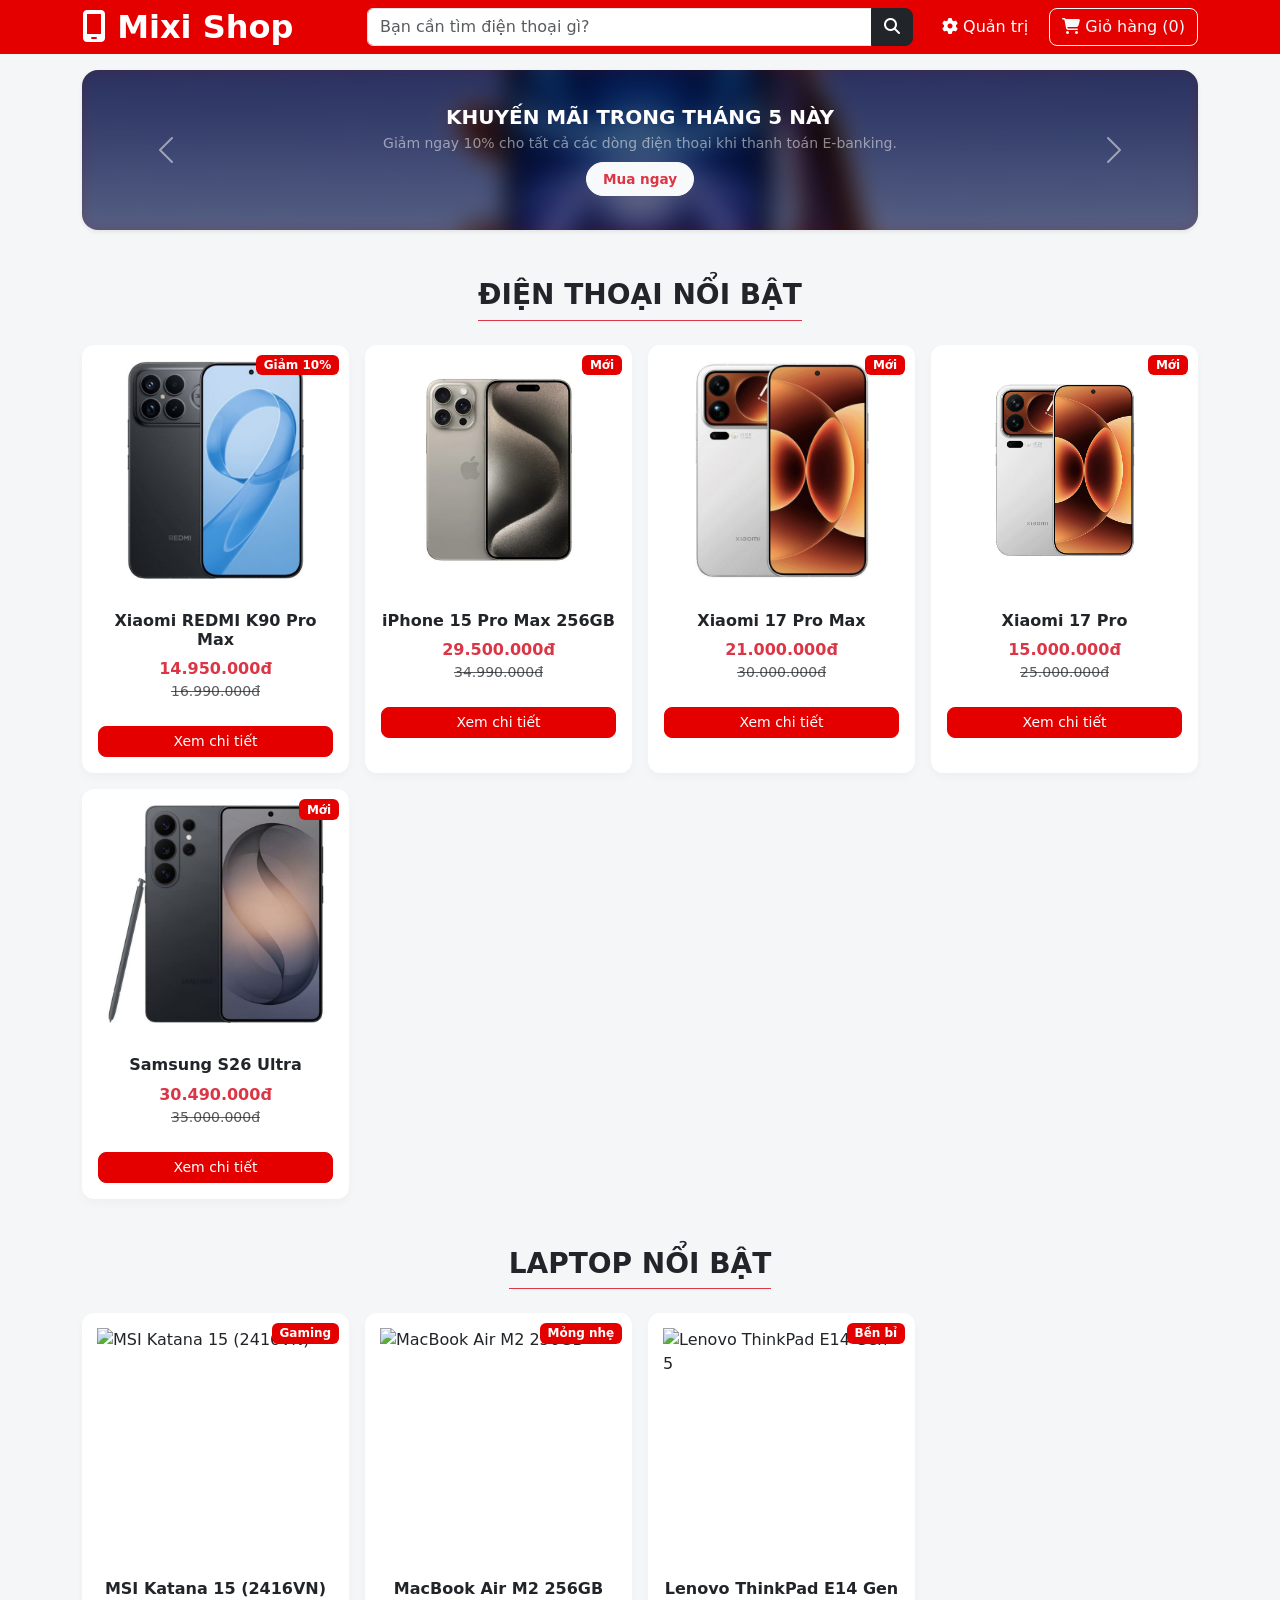
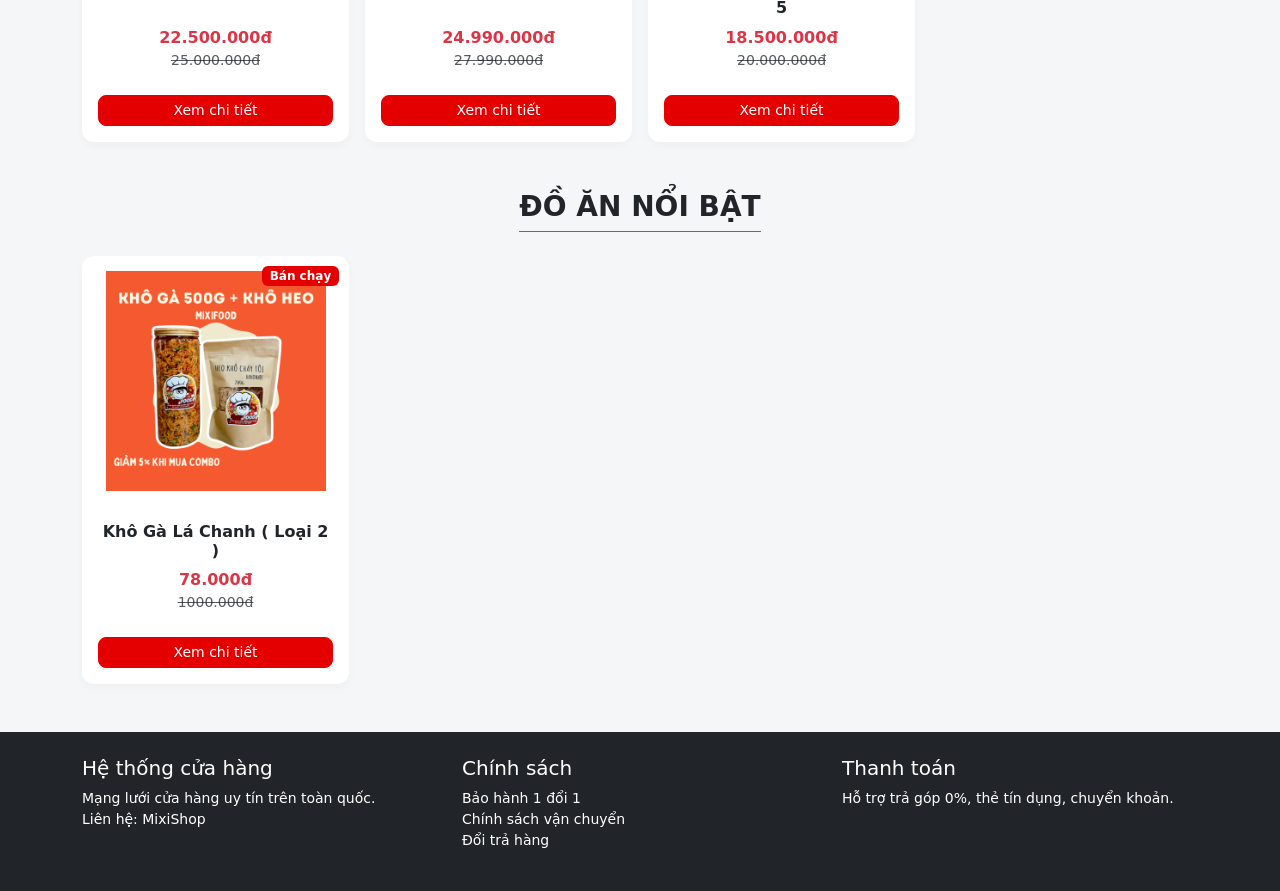
==== NHOM15/index.html @ 8619bd54 "Added few things" ====
<!DOCTYPE html>
<html lang="vi">
<head>
    <meta charset="UTF-8">
    <meta name="viewport" content="width=device-width, initial-scale=1.0">
    <title>Mixi Shop-Điện Thoại-Laptop</title>
    <link href="https://cdn.jsdelivr.net/npm/bootstrap@5.3.0/dist/css/bootstrap.min.css" rel="stylesheet">
    <link rel="stylesheet" href="https://cdnjs.cloudflare.com/ajax/libs/font-awesome/6.4.0/css/all.min.css">
    <link rel="stylesheet" href="./css/style.css">
</head>
<body>

    <header class="bg-danger text-white py-2">
        <div class="container">
            <div class="row align-items-center">
                <div class="col-md-3 col-12 mb-2 mb-md-0 text-center text-md-start">
                    <h2 class="m-0 fw-bold"><i class="fa-solid fa-mobile-screen"></i> Mixi Shop</h2>
                </div>
                <div class="col-md-6 col-12 mb-2 mb-md-0">
                    <div class="input-group">
                        <input type="text" id="searchInput" class="form-control" placeholder="Bạn cần tìm điện thoại gì?">
                        <button class="btn btn-dark" type="button" id="btnSearch"><i class="fa-solid fa-magnifying-glass"></i></button>
                    </div>
                </div>
                <div class="col-md-3 col-12 text-center text-md-end">
                    <a href="admin.html" class="text-white text-decoration-none me-3"><i class="fa-solid fa-gear"></i> Quản trị</a>
                    <button class="btn btn-outline-light"><i class="fa-solid fa-cart-shopping"></i> Giỏ hàng (0)</button>
                </div>
            </div>
        </div>
    </header>

    <section class="container mt-3">
        <div id="bannerSlider" class="carousel slide banner-mini shadow-sm rounded-4 overflow-hidden" data-bs-ride="carousel">
            <div class="carousel-inner">
                
                <div class="carousel-item active">
                    <div class="banner-content d-flex flex-column justify-content-center align-items-center bg-danger p-3 text-center">
                        <div class="banner-blur-bg" style="background-image: url('./img/banner.jpg');"></div>
                        
                        <div class="banner-overlay"></div>
                        
                        <div class="content-wrapper position-relative z-index-1">
                            <h4 class="fw-bold m-0 fs-5 text-white">KHUYẾN MÃI TRONG THÁNG 5 NÀY</h4>
                            <p class="mt-1 mb-2 small text-white-50">Giảm ngay 10% cho tất cả các dòng điện thoại khi thanh toán E-banking.</p>
                            <button class="btn btn-light text-danger fw-bold btn-xs px-3 rounded-pill">Mua ngay</button>
                        </div>
                    </div>
                </div>

                </div>
            
            <button class="carousel-control-prev" type="button" data-bs-target="#bannerSlider" data-bs-slide="prev">
                <span class="carousel-control-prev-icon"></span>
            </button>
            <button class="carousel-control-next" type="button" data-bs-target="#bannerSlider" data-bs-slide="next">
                <span class="carousel-control-next-icon"></span>
            </button>
        </div>
    </section>
    <section class="container mt-5 mb-5">
        <div class="text-center">
        <h3 class="mb-4 border-bottom border-danger pb-2 d-inline-block text-uppercase fw-bold">Điện thoại nổi bật</h3>
        </div>
        <div class="row g-3" id="productList">
            
            <div class="col-6 col-md-4 col-lg-3">
                <div class="card h-100 shadow-sm border-0 product-card">
                    <span class="badge bg-danger position-absolute" style="top: 10px; right: 10px;">Giảm 10%</span>
                    <img src="img/k90prm.jpg" class="card-img-top p-3" alt="Sản phẩm">
                    <div class="card-body text-center">
                        <h6 class="card-title fw-bold">Xiaomi REDMI K90 Pro Max</h6>
                        <p class="text-danger fw-bold m-0">14.950.000đ</p>
                        <p class="text-muted text-decoration-line-through small">16.990.000đ</p>
                        <button class="btn btn-danger btn-sm w-100 mt-2">Xem chi tiết</button>
                    </div>
                </div>
            </div>
            </div>
    </section>
<section class="container mt-5 mb-5">
    <div class="text-center">
        <h3 class="mb-4 border-bottom border-danger pb-2 d-inline-block text-uppercase fw-bold">Laptop nổi bật</h3>
    </div>
        <div class="row g-3" id="laptopList">
            </div>
    </section>
<section class="container mt-5 mb-5">
    <div class="text-center">
        <h3 class="mb-4 border-bottom border-danger pb-2 d-inline-block text-uppercase fw-bold">Đồ ăn nổi bật</h3>
    </div>
        <div class="row g-3" id="foodList">
            </div>
    </section>
    <footer class="bg-dark text-white py-4 mt-5">
        <div class="container">
            <div class="row">
                <div class="col-md-4">
                    <h5>Hệ thống cửa hàng</h5>
                    <p class="small">Mạng lưới cửa hàng uy tín trên toàn quốc.<br>Liên hệ: MixiShop</p>
                </div>
                <div class="col-md-4">
                    <h5>Chính sách</h5>
                    <ul class="list-unstyled small">
                        <li>Bảo hành 1 đổi 1</li>
                        <li>Chính sách vận chuyển</li>
                        <li>Đổi trả hàng</li>
                    </ul>
                </div>
                <div class="col-md-4">
                    <h5>Thanh toán</h5>
                    <p class="small">Hỗ trợ trả góp 0%, thẻ tín dụng, chuyển khoản.</p>
                </div>
            </div>
        </div>
    </footer>

    <script src="https://code.jquery.com/jquery-3.7.1.min.js"></script>
    <script src="https://cdn.jsdelivr.net/npm/bootstrap@5.3.0/dist/js/bootstrap.bundle.min.js"></script>
    
    <script src="./js/utils.js"></script>
    <script src="./js/api.js"></script>
    <script src="./js/main.js"></script>
    <div class="modal fade" id="productDetailModal" tabindex="-1" aria-labelledby="modalLabel" aria-hidden="true">
        <div class="modal-dialog modal-lg modal-dialog-centered"> <div class="modal-content">
            <div class="modal-header">
              <h5 class="modal-title fw-bold" id="modalLabel">Chi tiết sản phẩm</h5>
              <button type="button" class="btn-close" data-bs-dismiss="modal" aria-label="Đóng"></button>
            </div>
            <div class="modal-body">
              <div class="row">
                <div class="col-md-6 text-center mb-3 mb-md-0">
                  <img src="" id="modalImage" class="img-fluid rounded" alt="Ảnh sản phẩm">
                </div>
                <div class="col-md-6">
                  <h4 id="modalName" class="fw-bold text-dark"></h4>
                  <div class="d-flex align-items-baseline mb-2">
                      <span id="modalPrice" class="text-danger fw-bold fs-3 me-3"></span>
                      <span id="modalOldPrice" class="text-muted text-decoration-line-through"></span>
                  </div>
                  <p><strong>Tình trạng:</strong> Còn hàng</p>
                  <p><strong>Mô tả:</strong> <span id="modalDesc"></span></p>
                  <hr>
                  <button class="btn btn-danger w-100 py-2"><i class="fa-solid fa-cart-plus"></i> Thêm vào giỏ hàng</button>
                </div>
              </div>
            </div>
          </div>
        </div>
      </div>
</body>
</html>
---- NHOM15/css/style.css ----
/* css/style.css */
body {
    background-color: #f4f6f8; /* Màu nền xám nhạt giúp card sản phẩm nổi bật */
}

/* Hiệu ứng Hover cho sản phẩm giống đề bài yêu cầu */
.product-card {
    transition: transform 0.3s ease, box-shadow 0.3s ease;
}

.product-card:hover {
    transform: translateY(-5px); /* Nổi lên trên */
    box-shadow: 0 10px 20px rgba(0,0,0,0.1) !important;
}

/* Chỉnh lại màu nút Danger của Bootstrap cho giống màu đỏ của dienthoaiviet */
.btn-danger, .bg-danger {
    background-color: #e50000 !important;
    border-color: #e50000 !important;
}
/* Mở file css/style.css và thêm đoạn này xuống dưới cùng */

.product-card .card-img-top {
    height: 250px; /* Bạn có thể tăng giảm số này tùy ý (ví dụ 200px, 300px) */
    width: 100%;
    object-fit: contain; /* Ép ảnh vừa vặn khung, không bị méo */
    padding: 15px; /* Tạo khoảng lùi vào cho ảnh đỡ sát viền */
}
/* =========================================
   LÀM MỊN GIAO DIỆN (UI/UX TWEAKS)
   ========================================= */

/* 1. Làm mịn thẻ sản phẩm */
.product-card {
    border-radius: 12px; /* Bo tròn các góc của thẻ mềm mại hơn */
    overflow: hidden;
    transition: all 0.3s ease; /* Làm mượt mọi sự thay đổi trong 0.3 giây */
    box-shadow: 0 4px 10px rgba(0, 0, 0, 0.03) !important; /* Bóng đổ mặc định rất nhạt */
}

/* Hiệu ứng nhấc bổng thẻ khi di chuột vào */
.product-card:hover {
    transform: translateY(-8px); /* Nổi lên trên 8px */
    box-shadow: 0 15px 30px rgba(0, 0, 0, 0.1) !important; /* Bóng đổ tỏa rộng và đậm hơn một chút */
}

/* 2. Làm mịn ảnh bên trong thẻ */
.product-card .card-img-top {
    transition: transform 0.4s ease; /* Hiệu ứng mượt cho ảnh */
}

/* Phóng to ảnh lên một chút xíu (zoom in) khi di chuột vào thẻ */
.product-card:hover .card-img-top {
    transform: scale(1.05);
}

/* 3. Làm mịn tất cả các nút bấm */
.btn {
    border-radius: 8px; /* Bo góc nút bấm */
    transition: all 0.2s ease-in-out; 
}

/* Khi bấm hoặc di chuột, nút có cảm giác đàn hồi nhẹ */
.btn:hover {
    transform: scale(1.03); 
    box-shadow: 0 5px 15px rgba(229, 0, 0, 0.3); /* Ánh sáng đỏ tỏa ra quanh nút */
}
.btn:active {
    transform: scale(0.97); /* Nút lún xuống khi click */
}
/* =========================================
   BANNER MINI - HIỆU ỨNG GAUSSIAN BLUR
   ========================================= */

/* Làm mịn và bo góc toàn bộ khối banner */
.banner-mini {
    border-radius: 16px !important; /* Bo góc tròn thật đẹp */
    overflow: hidden;               /* Cắt đi các phần mờ bị tràn ra ngoài */
    box-shadow: 0 8px 20px rgba(0, 0, 0, 0.15); /* Đổ bóng nhẹ cho banner nổi lên */
}

/* Ép chiều cao dẹt lại cho gọn gàng */
.banner-content {
    position: relative;
    min-height: 160px; /* Chiều cao cực kỳ thanh mảnh */
    overflow: hidden;
}

/* Lớp 1: Ảnh nền phía sau bị làm mờ (Gaussian Blur) */
.banner-blur-bg {
    position: absolute;
    /* Phóng to nền ra một chút (-15px) để viền mờ không bị lem màu trắng */
    top: -15px; right: -15px; bottom: -15px; left: -15px; 
    background-size: cover;
    background-position: center;
    filter: blur(12px); /* Đây chính là dòng tạo ra hiệu ứng Gaussian Blur */
    z-index: 0;
}

/* Lớp 2: Lớp phủ màu đỏ/đen trong suốt để chữ nổi bật lên trên nền mờ */
/* Lớp 2: Lớp phủ màu đen nhạt để chữ trắng nổi bật lên trên nền mờ */
.banner-overlay {
    position: absolute;
    top: 0; left: 0; right: 0; bottom: 0;
    /* Đổi từ màu đỏ rgba(220, 53, 69, 0.7) sang màu đen mờ 40% */
    background: rgba(0, 0, 0, 0.4); 
    z-index: 1;
}

/* Lớp 3: Nội dung chữ và nút bấm */
.content-wrapper {
    z-index: 2; /* Đẩy nội dung lên lớp cao nhất để không bị mờ */
    position: relative;
}

/* Làm cho nút bấm nhỏ gọn lại cho phù hợp với banner dẹt */
.btn-xs {
    padding: 0.35rem 1.5rem;
    font-size: 0.85rem;
}
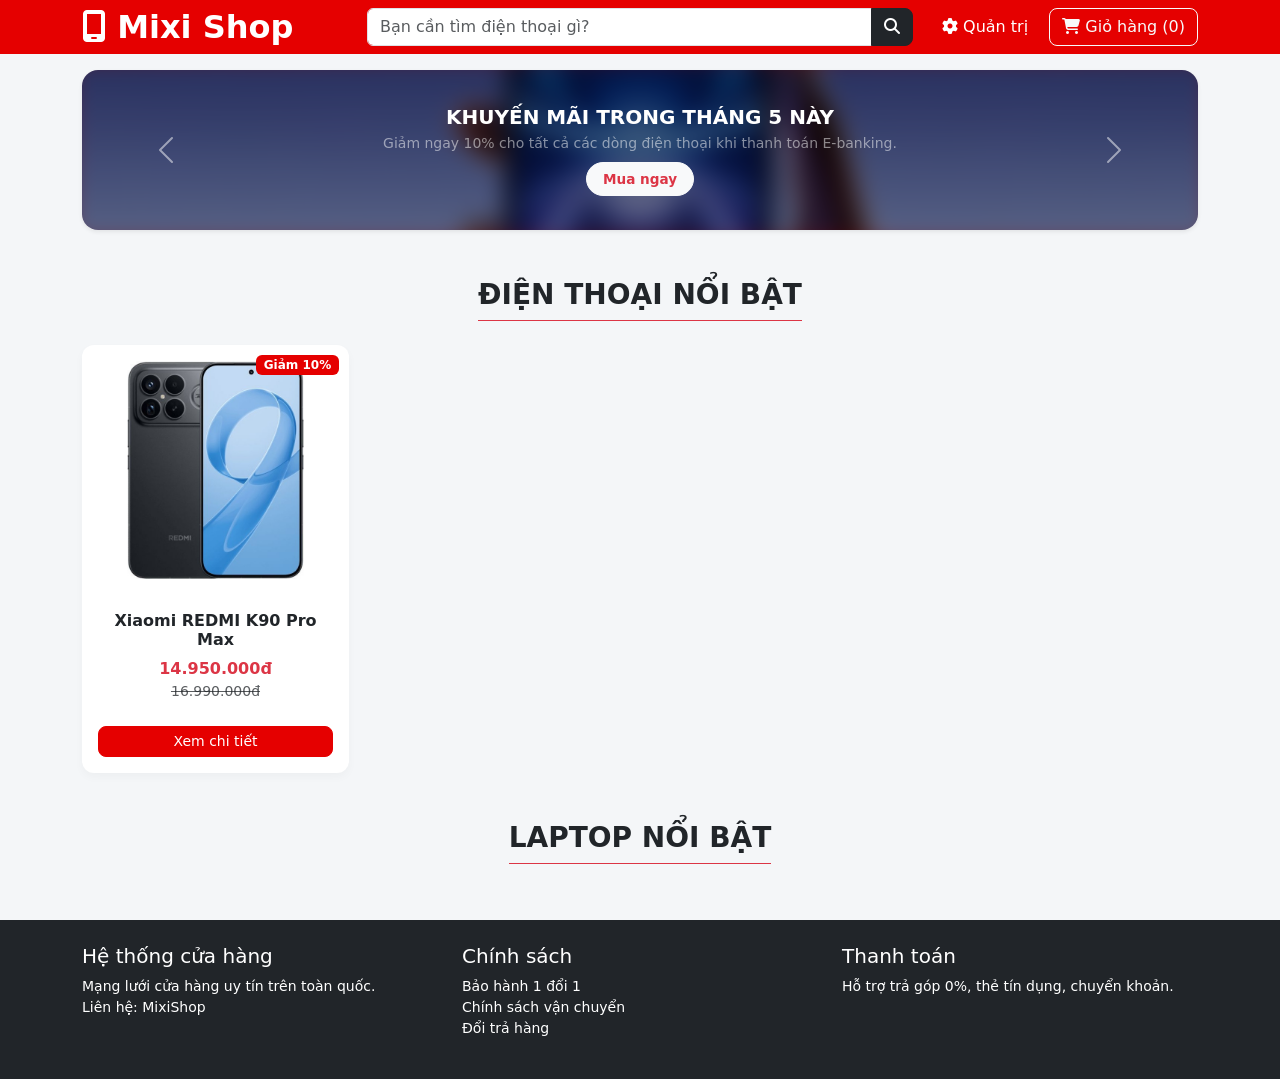
==== commit 02299056: "Added few things, support mockapi to delete/add products, desc,price,etc..." ====
--- a/NHOM15/index.html
+++ b/NHOM15/index.html
@@ -85,13 +85,7 @@
         <div class="row g-3" id="laptopList">
             </div>
     </section>
-<section class="container mt-5 mb-5">
-    <div class="text-center">
-        <h3 class="mb-4 border-bottom border-danger pb-2 d-inline-block text-uppercase fw-bold">Đồ ăn nổi bật</h3>
-    </div>
-        <div class="row g-3" id="foodList">
-            </div>
-    </section>
+
     <footer class="bg-dark text-white py-4 mt-5">
         <div class="container">
             <div class="row">
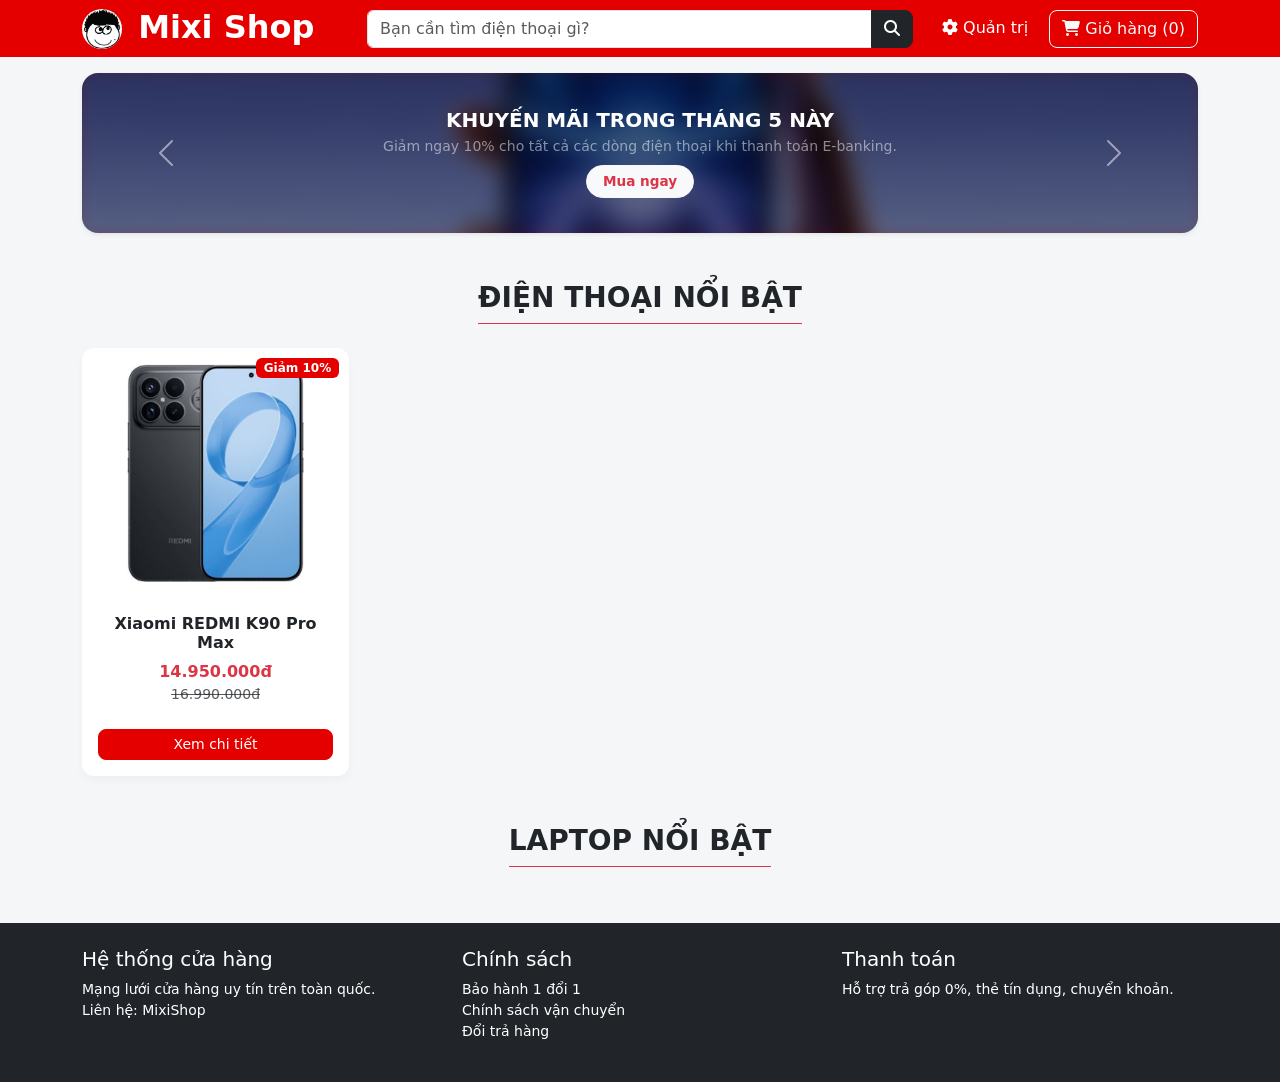
==== commit 660f5267: "Added side banners" ====
--- a/NHOM15/index.html
+++ b/NHOM15/index.html
@@ -10,11 +10,38 @@
 </head>
 <body>
 
+    <!-- Banners 2 bên (Trái: Điện thoại, Phải: Laptop) -->
+    <div class="side-banner side-banner-left">
+        <!-- Lớp ảnh nền mờ -->
+        <div class="side-banner-bg" style="background-image: url('./img/k90prm.jpg');"></div>
+        <div class="side-banner-overlay"></div>
+        <!-- Nội dung -->
+        <div class="side-banner-content">
+            <span class="side-banner-badge">Sốc -50%</span>
+            <div class="side-banner-title text-white">ĐIỆN THOẠI</div>
+            <img src="./img/k90prm.jpg" class="side-banner-img" alt="Phone Sale">
+            <a href="#productList" class="btn btn-warning btn-sm mt-3 fw-bold rounded-pill text-dark w-100">Mua ngay</a>
+        </div>
+    </div>
+
+    <div class="side-banner side-banner-right">
+        <!-- Lớp ảnh nền mờ -->
+        <div class="side-banner-bg" style="background-image: url('https://via.placeholder.com/300?text=Laptop');"></div>
+        <div class="side-banner-overlay"></div>
+        <!-- Nội dung -->
+        <div class="side-banner-content">
+            <span class="side-banner-badge bg-danger text-white">XẢ KHO</span>
+            <div class="side-banner-title text-white">LAPTOP</div>
+            <img src="https://via.placeholder.com/300?text=Laptop" class="side-banner-img" alt="Laptop Sale">
+            <a href="#laptopList" class="btn btn-danger btn-sm mt-3 fw-bold rounded-pill w-100">Khám phá</a>
+        </div>
+    </div>
+
     <header class="bg-danger text-white py-2">
         <div class="container">
             <div class="row align-items-center">
                 <div class="col-md-3 col-12 mb-2 mb-md-0 text-center text-md-start">
-                    <h2 class="m-0 fw-bold"><i class="fa-solid fa-mobile-screen"></i> Mixi Shop</h2>
+                    <h2 class="m-0 fw-bold"><img src="./img/logoshop.jpg" alt="Mixi Shop Logo" style="width: 40px; height: 40px; border-radius: 50%; object-fit: cover; margin-right: 5px;"> Mixi Shop</h2>
                 </div>
                 <div class="col-md-6 col-12 mb-2 mb-md-0">
                     <div class="input-group">
--- a/NHOM15/css/style.css
+++ b/NHOM15/css/style.css
@@ -117,4 +117,109 @@
 .btn-xs {
     padding: 0.35rem 1.5rem;
     font-size: 0.85rem;
+}
+
+/* =========================================
+   SIDE BANNERS (LEFT & RIGHT)
+   ========================================= */
+.side-banner {
+    position: absolute;
+    top: 150px;
+    width: 140px;
+    height: 600px;
+    border-radius: 12px;
+    overflow: hidden;
+    box-shadow: 0 10px 20px rgba(0,0,0,0.2);
+    z-index: 1000;
+    display: none; /* Ẩn mặc định trên màn hình nhỏ */
+}
+
+/* Chỉ hiển thị banner 2 bên trên màn hình rất lớn (desktop) để không đè vào nội dung */
+@media (min-width: 1400px) {
+    .side-banner {
+        display: block;
+    }
+}
+
+.side-banner-left {
+    left: max(30px, calc(50% - 820px));
+}
+
+.side-banner-right {
+    right: max(30px, calc(50% - 820px));
+}
+
+.side-banner-bg {
+    position: absolute;
+    top: -15px; left: -15px; right: -15px; bottom: -15px; /* Mở rộng ra để viền blur không bị lỗi */
+    background-size: cover;
+    background-position: center;
+    filter: blur(8px); /* Gaussian Blur */
+    z-index: 0;
+}
+
+.side-banner-overlay {
+    position: absolute;
+    top: 0; left: 0; right: 0; bottom: 0;
+    z-index: 1;
+}
+
+/* Màu phủ cho từng bên */
+.side-banner-left .side-banner-overlay {
+    background: rgba(229, 0, 0, 0.45); /* Phủ đỏ cho Điện thoại */
+}
+
+.side-banner-right .side-banner-overlay {
+    background: rgba(0, 0, 0, 0.55); /* Phủ đen cho Laptop */
+}
+
+.side-banner-content {
+    position: relative;
+    z-index: 2;
+    height: 100%;
+    display: flex;
+    flex-direction: column;
+    justify-content: space-between;
+    align-items: center;
+    padding: 20px 10px;
+    color: white;
+    text-align: center;
+}
+
+.side-banner-badge {
+    background: #ffc107;
+    color: #000;
+    font-weight: bold;
+    padding: 5px 10px;
+    border-radius: 20px;
+    font-size: 0.85rem;
+    box-shadow: 0 2px 5px rgba(0,0,0,0.2);
+    text-transform: uppercase;
+    animation: pulse 1.5s infinite; /* Hiệu ứng đập nhẹ */
+}
+
+@keyframes pulse {
+    0% { transform: scale(1); }
+    50% { transform: scale(1.1); }
+    100% { transform: scale(1); }
+}
+
+.side-banner-title {
+    writing-mode: vertical-rl;
+    text-orientation: mixed;
+    transform: rotate(180deg);
+    font-size: 1.5rem;
+    font-weight: 900;
+    letter-spacing: 3px;
+    text-shadow: 2px 2px 5px rgba(0,0,0,0.8);
+    margin: 15px 0;
+}
+
+.side-banner-img {
+    width: 90%;
+    border-radius: 8px;
+    box-shadow: 0 4px 10px rgba(0,0,0,0.4);
+    background: white;
+    padding: 5px;
+    object-fit: contain;
 }
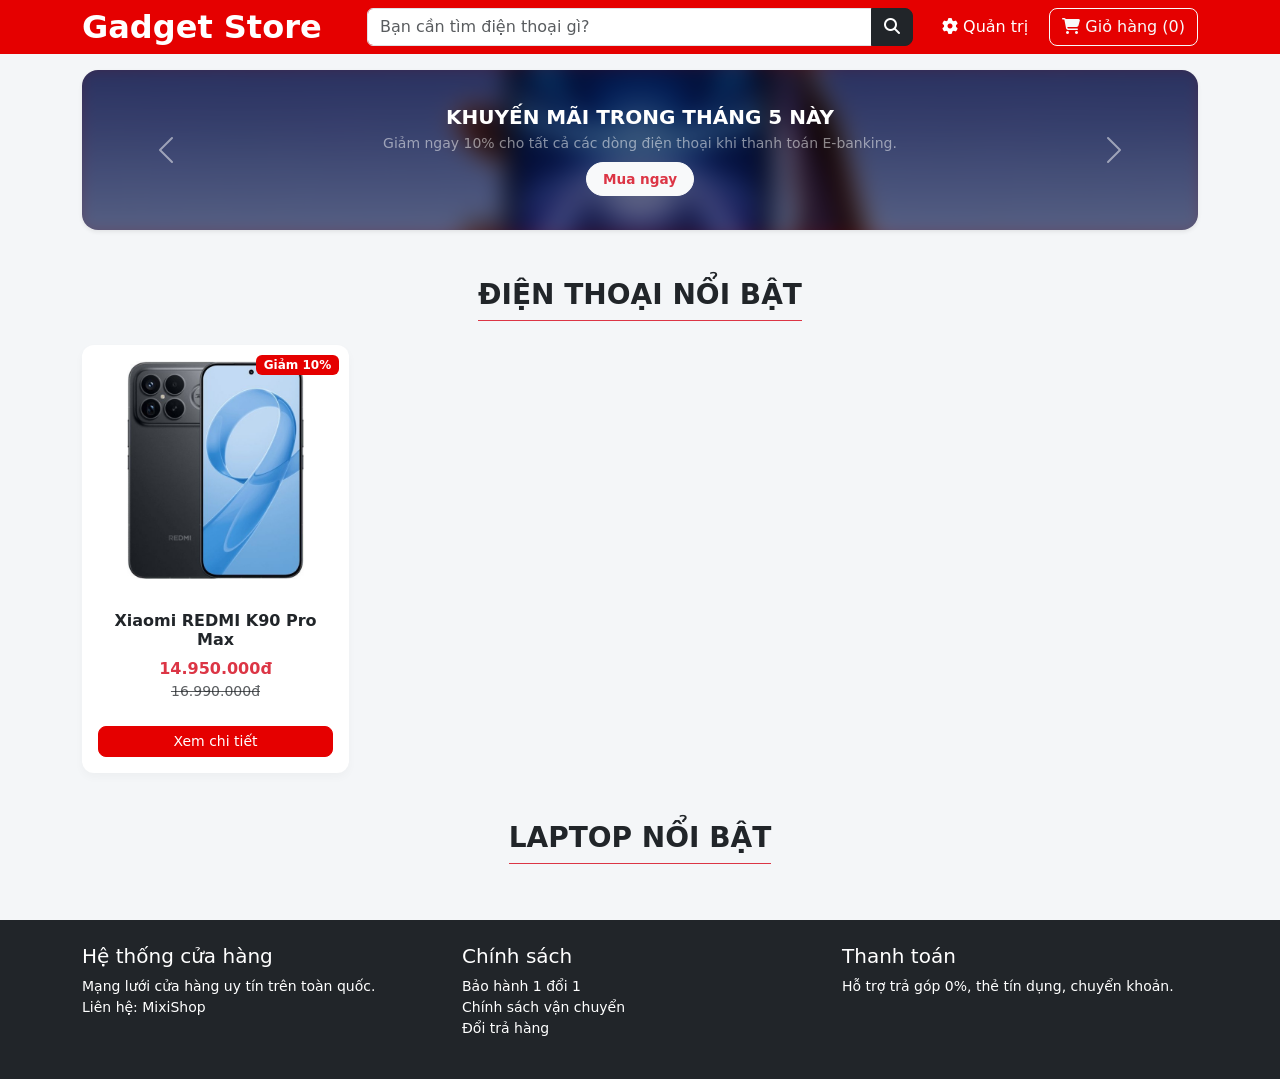
==== commit 066f2a2b: "Few changes" ====
--- a/NHOM15/index.html
+++ b/NHOM15/index.html
@@ -3,7 +3,7 @@
 <head>
     <meta charset="UTF-8">
     <meta name="viewport" content="width=device-width, initial-scale=1.0">
-    <title>Mixi Shop-Điện Thoại-Laptop</title>
+    <title>Gadget Store - Điện Thoại - Laptop</title>
     <link href="https://cdn.jsdelivr.net/npm/bootstrap@5.3.0/dist/css/bootstrap.min.css" rel="stylesheet">
     <link rel="stylesheet" href="https://cdnjs.cloudflare.com/ajax/libs/font-awesome/6.4.0/css/all.min.css">
     <link rel="stylesheet" href="./css/style.css">
@@ -41,7 +41,7 @@
         <div class="container">
             <div class="row align-items-center">
                 <div class="col-md-3 col-12 mb-2 mb-md-0 text-center text-md-start">
-                    <h2 class="m-0 fw-bold"><img src="./img/logoshop.jpg" alt="Mixi Shop Logo" style="width: 40px; height: 40px; border-radius: 50%; object-fit: cover; margin-right: 5px;"> Mixi Shop</h2>
+                    <h2 class="m-0 fw-bold">Gadget Store</h2>
                 </div>
                 <div class="col-md-6 col-12 mb-2 mb-md-0">
                     <div class="input-group">
--- a/NHOM15/css/style.css
+++ b/NHOM15/css/style.css
@@ -123,11 +123,11 @@
    SIDE BANNERS (LEFT & RIGHT)
    ========================================= */
 .side-banner {
-    position: absolute;
-    top: 150px;
-    width: 140px;
-    height: 600px;
-    border-radius: 12px;
+    position: fixed;
+    top: 220px;
+    width: 110px;
+    height: 480px;
+    border-radius: 10px;
     overflow: hidden;
     box-shadow: 0 10px 20px rgba(0,0,0,0.2);
     z-index: 1000;
@@ -142,11 +142,11 @@
 }
 
 .side-banner-left {
-    left: max(30px, calc(50% - 820px));
+    left: 16px;
 }
 
 .side-banner-right {
-    right: max(30px, calc(50% - 820px));
+    right: 16px;
 }
 
 .side-banner-bg {
@@ -181,7 +181,7 @@
     flex-direction: column;
     justify-content: space-between;
     align-items: center;
-    padding: 20px 10px;
+    padding: 16px 8px;
     color: white;
     text-align: center;
 }
@@ -208,18 +208,18 @@
     writing-mode: vertical-rl;
     text-orientation: mixed;
     transform: rotate(180deg);
-    font-size: 1.5rem;
+    font-size: 1.1rem;
     font-weight: 900;
-    letter-spacing: 3px;
+    letter-spacing: 2px;
     text-shadow: 2px 2px 5px rgba(0,0,0,0.8);
     margin: 15px 0;
 }
 
 .side-banner-img {
-    width: 90%;
+    width: 80%;
     border-radius: 8px;
-    box-shadow: 0 4px 10px rgba(0,0,0,0.4);
+    box-shadow: 0 4px 10px rgba(0,0,0,0.35);
     background: white;
-    padding: 5px;
+    padding: 4px;
     object-fit: contain;
 }
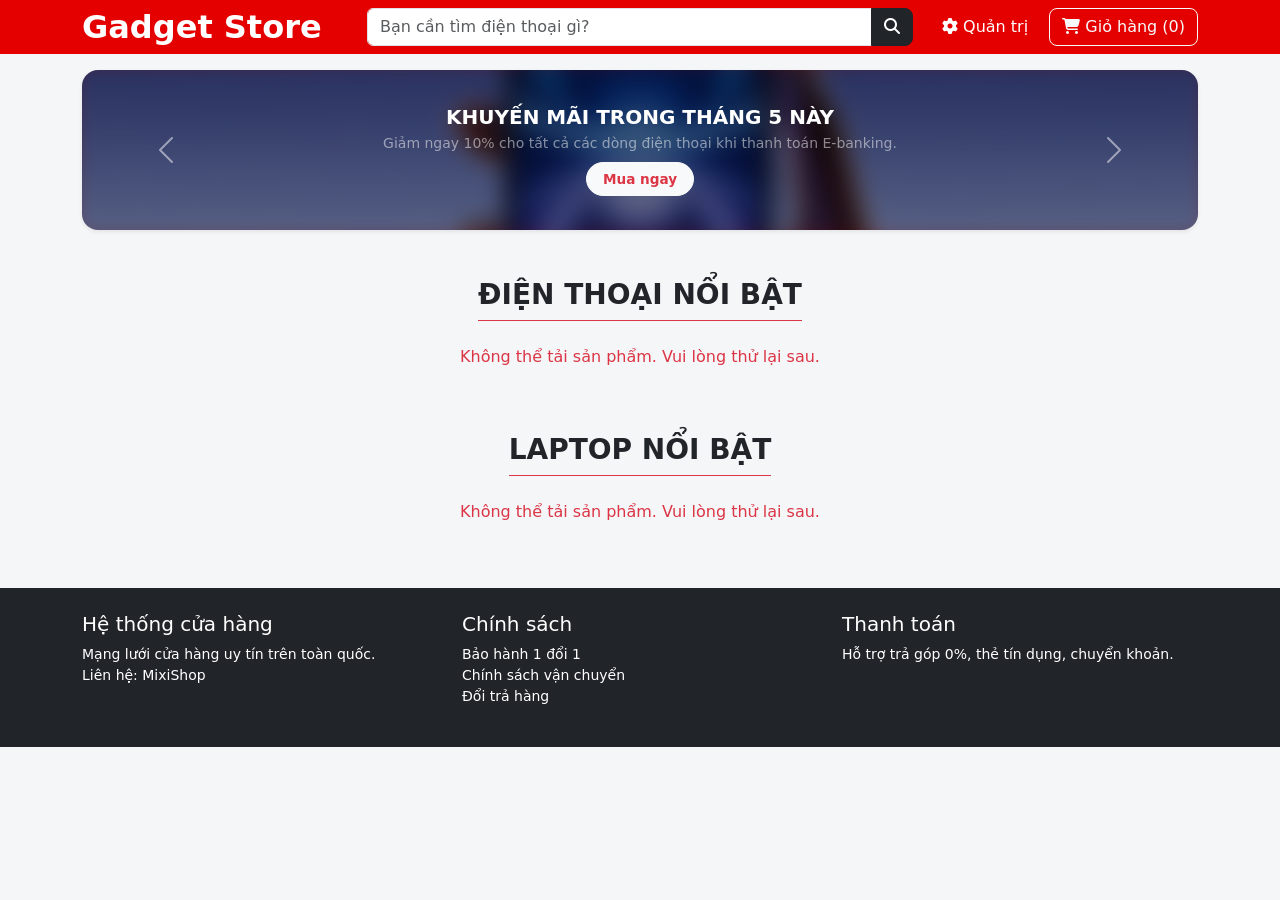
==== commit 79dd5247: "small changes to website, added fade in animtion, changed price format to VND" ====
--- a/NHOM15/index.html
+++ b/NHOM15/index.html
@@ -91,18 +91,6 @@
         </div>
         <div class="row g-3" id="productList">
             
-            <div class="col-6 col-md-4 col-lg-3">
-                <div class="card h-100 shadow-sm border-0 product-card">
-                    <span class="badge bg-danger position-absolute" style="top: 10px; right: 10px;">Giảm 10%</span>
-                    <img src="img/k90prm.jpg" class="card-img-top p-3" alt="Sản phẩm">
-                    <div class="card-body text-center">
-                        <h6 class="card-title fw-bold">Xiaomi REDMI K90 Pro Max</h6>
-                        <p class="text-danger fw-bold m-0">14.950.000đ</p>
-                        <p class="text-muted text-decoration-line-through small">16.990.000đ</p>
-                        <button class="btn btn-danger btn-sm w-100 mt-2">Xem chi tiết</button>
-                    </div>
-                </div>
-            </div>
             </div>
     </section>
 <section class="container mt-5 mb-5">
--- a/NHOM15/css/style.css
+++ b/NHOM15/css/style.css
@@ -52,6 +52,46 @@
 /* Phóng to ảnh lên một chút xíu (zoom in) khi di chuột vào thẻ */
 .product-card:hover .card-img-top {
     transform: scale(1.05);
+}
+
+/* Entry animation for product cards */
+@keyframes fadeInUp {
+    from {
+        opacity: 0;
+        transform: translateY(20px);
+    }
+    to {
+        opacity: 1;
+        transform: translateY(0);
+    }
+}
+
+.animate-fade-in-up {
+    opacity: 0;
+    animation: fadeInUp 0.6s ease forwards;
+}
+
+.loading-placeholder {
+    display: flex;
+    justify-content: center;
+    align-items: center;
+    min-height: 220px;
+    width: 100%;
+}
+
+.loading-spinner {
+    width: 48px;
+    height: 48px;
+    border: 4px solid rgba(0, 0, 0, 0.12);
+    border-top-color: #e50000;
+    border-radius: 50%;
+    animation: spin 1s linear infinite;
+}
+
+@keyframes spin {
+    to {
+        transform: rotate(360deg);
+    }
 }
 
 /* 3. Làm mịn tất cả các nút bấm */
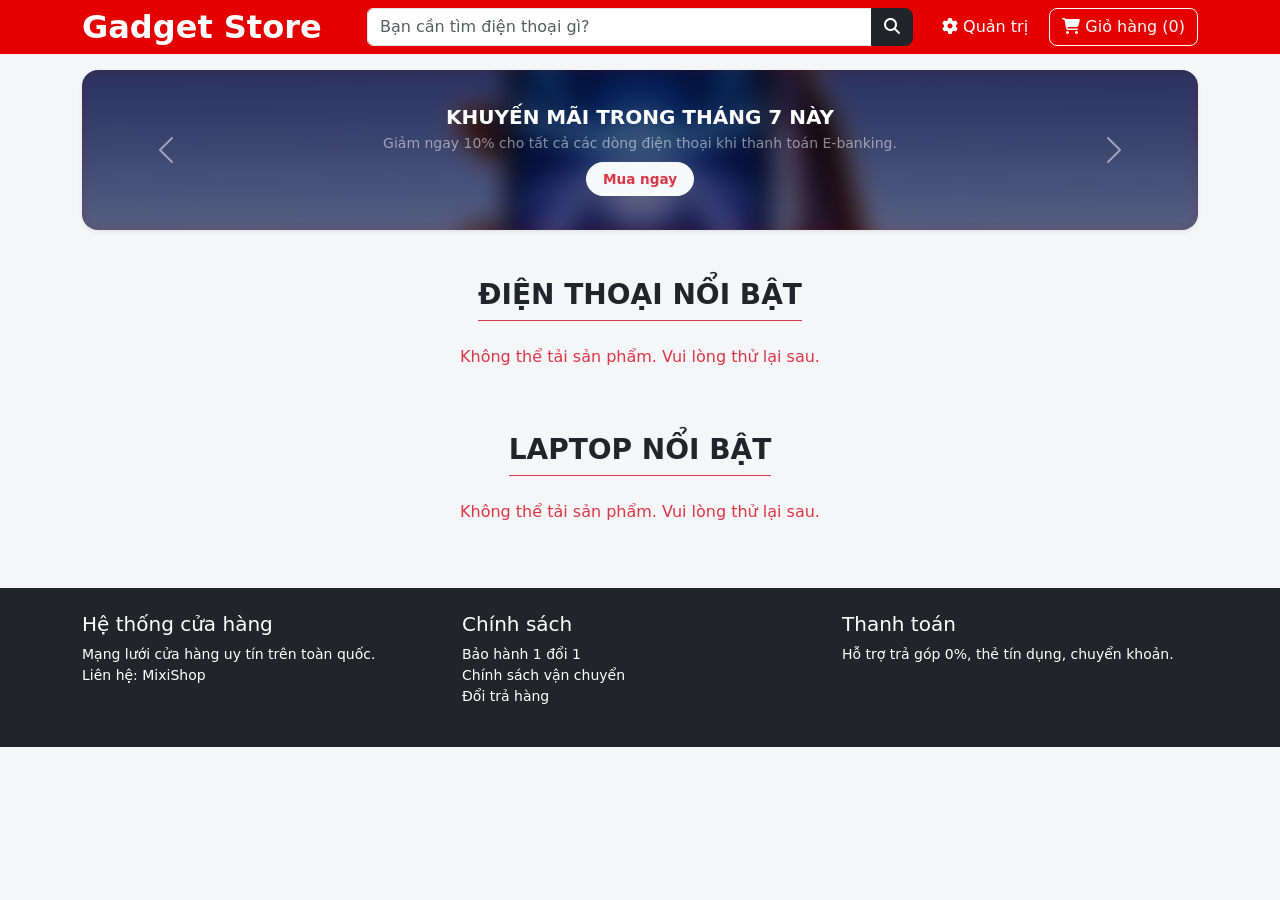
==== commit 9a38a862: "redesinged UI/UX for better experience" ====
--- a/NHOM15/index.html
+++ b/NHOM15/index.html
@@ -26,13 +26,13 @@
 
     <div class="side-banner side-banner-right">
         <!-- Lớp ảnh nền mờ -->
-        <div class="side-banner-bg" style="background-image: url('https://via.placeholder.com/300?text=Laptop');"></div>
+        <div class="side-banner-bg" style="background-image: url('./img/x_m_5__6.png');"></div>
         <div class="side-banner-overlay"></div>
         <!-- Nội dung -->
         <div class="side-banner-content">
             <span class="side-banner-badge bg-danger text-white">XẢ KHO</span>
             <div class="side-banner-title text-white">LAPTOP</div>
-            <img src="https://via.placeholder.com/300?text=Laptop" class="side-banner-img" alt="Laptop Sale">
+            <img src="./img/x_m_5__6.png" class="side-banner-img" alt="Laptop Sale">
             <a href="#laptopList" class="btn btn-danger btn-sm mt-3 fw-bold rounded-pill w-100">Khám phá</a>
         </div>
     </div>
@@ -68,7 +68,7 @@
                         <div class="banner-overlay"></div>
                         
                         <div class="content-wrapper position-relative z-index-1">
-                            <h4 class="fw-bold m-0 fs-5 text-white">KHUYẾN MÃI TRONG THÁNG 5 NÀY</h4>
+                            <h4 class="fw-bold m-0 fs-5 text-white">KHUYẾN MÃI TRONG THÁNG 7 NÀY</h4>
                             <p class="mt-1 mb-2 small text-white-50">Giảm ngay 10% cho tất cả các dòng điện thoại khi thanh toán E-banking.</p>
                             <button class="btn btn-light text-danger fw-bold btn-xs px-3 rounded-pill">Mua ngay</button>
                         </div>
--- a/NHOM15/css/style.css
+++ b/NHOM15/css/style.css
@@ -21,10 +21,31 @@
 /* Mở file css/style.css và thêm đoạn này xuống dưới cùng */
 
 .product-card .card-img-top {
-    height: 250px; /* Bạn có thể tăng giảm số này tùy ý (ví dụ 200px, 300px) */
+    height: 180px; /* Giảm nhẹ kích thước ảnh để card gọn và cân đối hơn */
     width: 100%;
     object-fit: contain; /* Ép ảnh vừa vặn khung, không bị méo */
-    padding: 15px; /* Tạo khoảng lùi vào cho ảnh đỡ sát viền */
+    padding: 10px; /* Tạo khoảng lùi vào cho ảnh đỡ sát viền */
+}
+
+.product-card {
+    max-width: 100%;
+    margin: 0 auto;
+}
+
+.product-card .card-body {
+    padding: 0.8rem 0.8rem 0.9rem;
+}
+
+.product-card .card-title {
+    font-size: 0.95rem;
+    line-height: 1.3;
+    min-height: 2.6em;
+    margin-bottom: 0.35rem;
+}
+
+.product-card .btn {
+    padding: 0.35rem 0.6rem;
+    font-size: 0.8rem;
 }
 /* =========================================
    LÀM MỊN GIAO DIỆN (UI/UX TWEAKS)
@@ -108,10 +129,6 @@
 .btn:active {
     transform: scale(0.97); /* Nút lún xuống khi click */
 }
-/* =========================================
-   BANNER MINI - HIỆU ỨNG GAUSSIAN BLUR
-   ========================================= */
-
 /* Làm mịn và bo góc toàn bộ khối banner */
 .banner-mini {
     border-radius: 16px !important; /* Bo góc tròn thật đẹp */
@@ -164,12 +181,13 @@
    ========================================= */
 .side-banner {
     position: fixed;
-    top: 220px;
-    width: 110px;
-    height: 480px;
+    top: 50%;
+    transform: translateY(-50%);
+    width: 84px;
+    height: 360px;
     border-radius: 10px;
     overflow: hidden;
-    box-shadow: 0 10px 20px rgba(0,0,0,0.2);
+    box-shadow: 0 8px 16px rgba(0,0,0,0.16);
     z-index: 1000;
     display: none; /* Ẩn mặc định trên màn hình nhỏ */
 }
@@ -182,11 +200,11 @@
 }
 
 .side-banner-left {
-    left: 16px;
+    left: 10px;
 }
 
 .side-banner-right {
-    right: 16px;
+    right: 10px;
 }
 
 .side-banner-bg {
@@ -221,7 +239,7 @@
     flex-direction: column;
     justify-content: space-between;
     align-items: center;
-    padding: 16px 8px;
+    padding: 10px 6px;
     color: white;
     text-align: center;
 }
@@ -230,9 +248,9 @@
     background: #ffc107;
     color: #000;
     font-weight: bold;
-    padding: 5px 10px;
+    padding: 3px 7px;
     border-radius: 20px;
-    font-size: 0.85rem;
+    font-size: 0.7rem;
     box-shadow: 0 2px 5px rgba(0,0,0,0.2);
     text-transform: uppercase;
     animation: pulse 1.5s infinite; /* Hiệu ứng đập nhẹ */
@@ -248,18 +266,18 @@
     writing-mode: vertical-rl;
     text-orientation: mixed;
     transform: rotate(180deg);
-    font-size: 1.1rem;
-    font-weight: 900;
-    letter-spacing: 2px;
+    font-size: 0.9rem;
+    font-weight: 800;
+    letter-spacing: 1px;
     text-shadow: 2px 2px 5px rgba(0,0,0,0.8);
-    margin: 15px 0;
+    margin: 8px 0;
 }
 
 .side-banner-img {
-    width: 80%;
+    width: 70%;
     border-radius: 8px;
     box-shadow: 0 4px 10px rgba(0,0,0,0.35);
     background: white;
-    padding: 4px;
+    padding: 3px;
     object-fit: contain;
 }
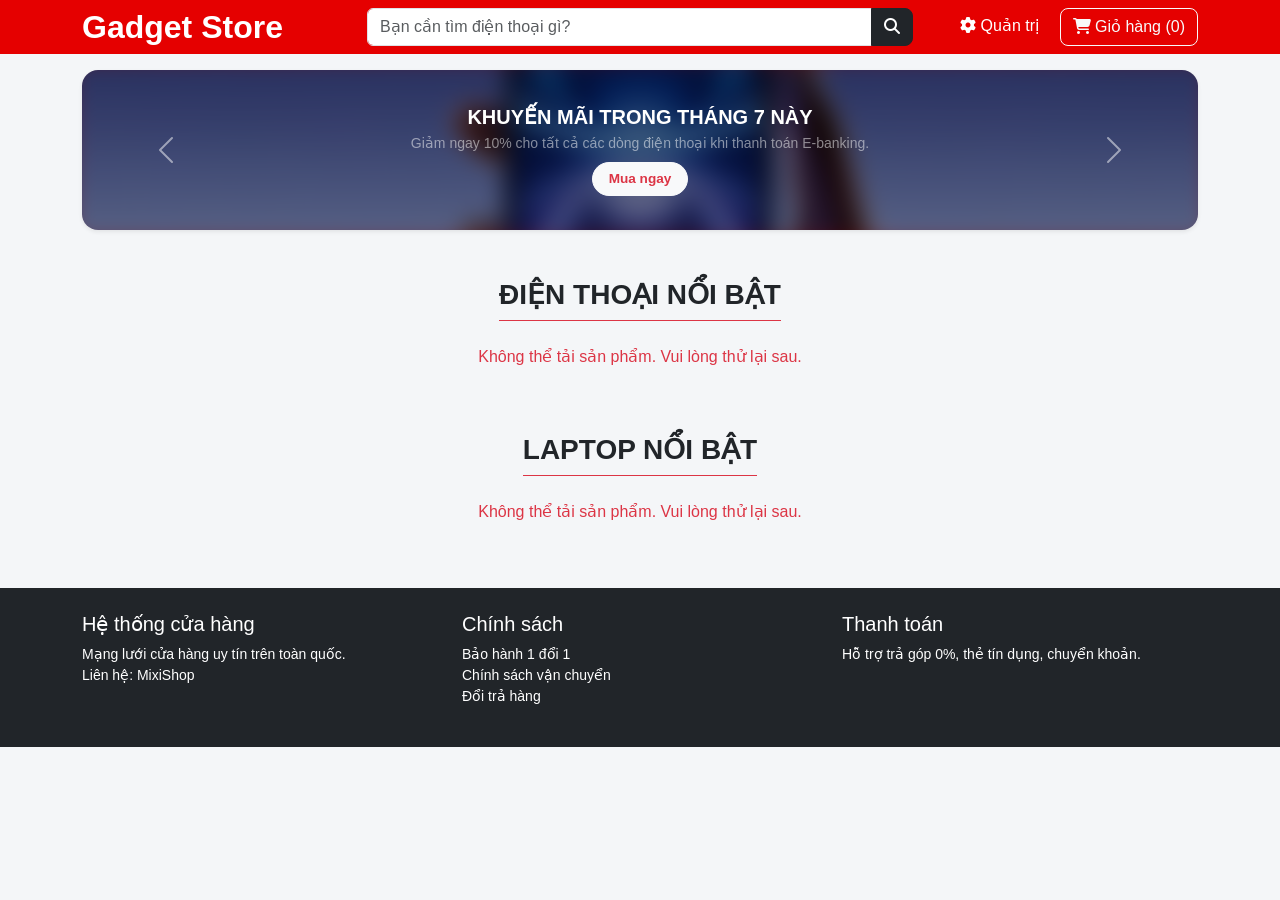
==== commit aca16163: "changed all website font to MiSans for better experience" ====
--- a/NHOM15/index.html
+++ b/NHOM15/index.html
@@ -5,6 +5,9 @@
     <meta name="viewport" content="width=device-width, initial-scale=1.0">
     <title>Gadget Store - Điện Thoại - Laptop</title>
     <link href="https://cdn.jsdelivr.net/npm/bootstrap@5.3.0/dist/css/bootstrap.min.css" rel="stylesheet">
+    <link rel="preconnect" href="https://fonts.googleapis.com">
+    <link rel="preconnect" href="https://fonts.gstatic.com" crossorigin>
+    <link href="https://fonts.googleapis.com/css2?family=Manrope:wght@400;500;700&display=swap" rel="stylesheet">
     <link rel="stylesheet" href="https://cdnjs.cloudflare.com/ajax/libs/font-awesome/6.4.0/css/all.min.css">
     <link rel="stylesheet" href="./css/style.css">
 </head>
--- a/NHOM15/css/style.css
+++ b/NHOM15/css/style.css
@@ -1,6 +1,7 @@
 /* css/style.css */
 body {
     background-color: #f4f6f8; /* Màu nền xám nhạt giúp card sản phẩm nổi bật */
+    font-family: 'MiSans', 'Segoe UI', 'Roboto', 'Arial', sans-serif;
 }
 
 /* Hiệu ứng Hover cho sản phẩm giống đề bài yêu cầu */
@@ -134,6 +135,20 @@
     border-radius: 16px !important; /* Bo góc tròn thật đẹp */
     overflow: hidden;               /* Cắt đi các phần mờ bị tràn ra ngoài */
     box-shadow: 0 8px 20px rgba(0, 0, 0, 0.15); /* Đổ bóng nhẹ cho banner nổi lên */
+}
+
+@keyframes pulseSoft {
+    0%, 100% { opacity: 0.7; transform: scale(1); }
+    50% { opacity: 1; transform: scale(1.04); }
+}
+
+@keyframes fadeInRow {
+    from { opacity: 0; transform: translateY(8px); }
+    to { opacity: 1; transform: translateY(0); }
+}
+
+.admin-product-row {
+    animation: fadeInRow 0.7s ease both;
 }
 
 /* Ép chiều cao dẹt lại cho gọn gàng */
